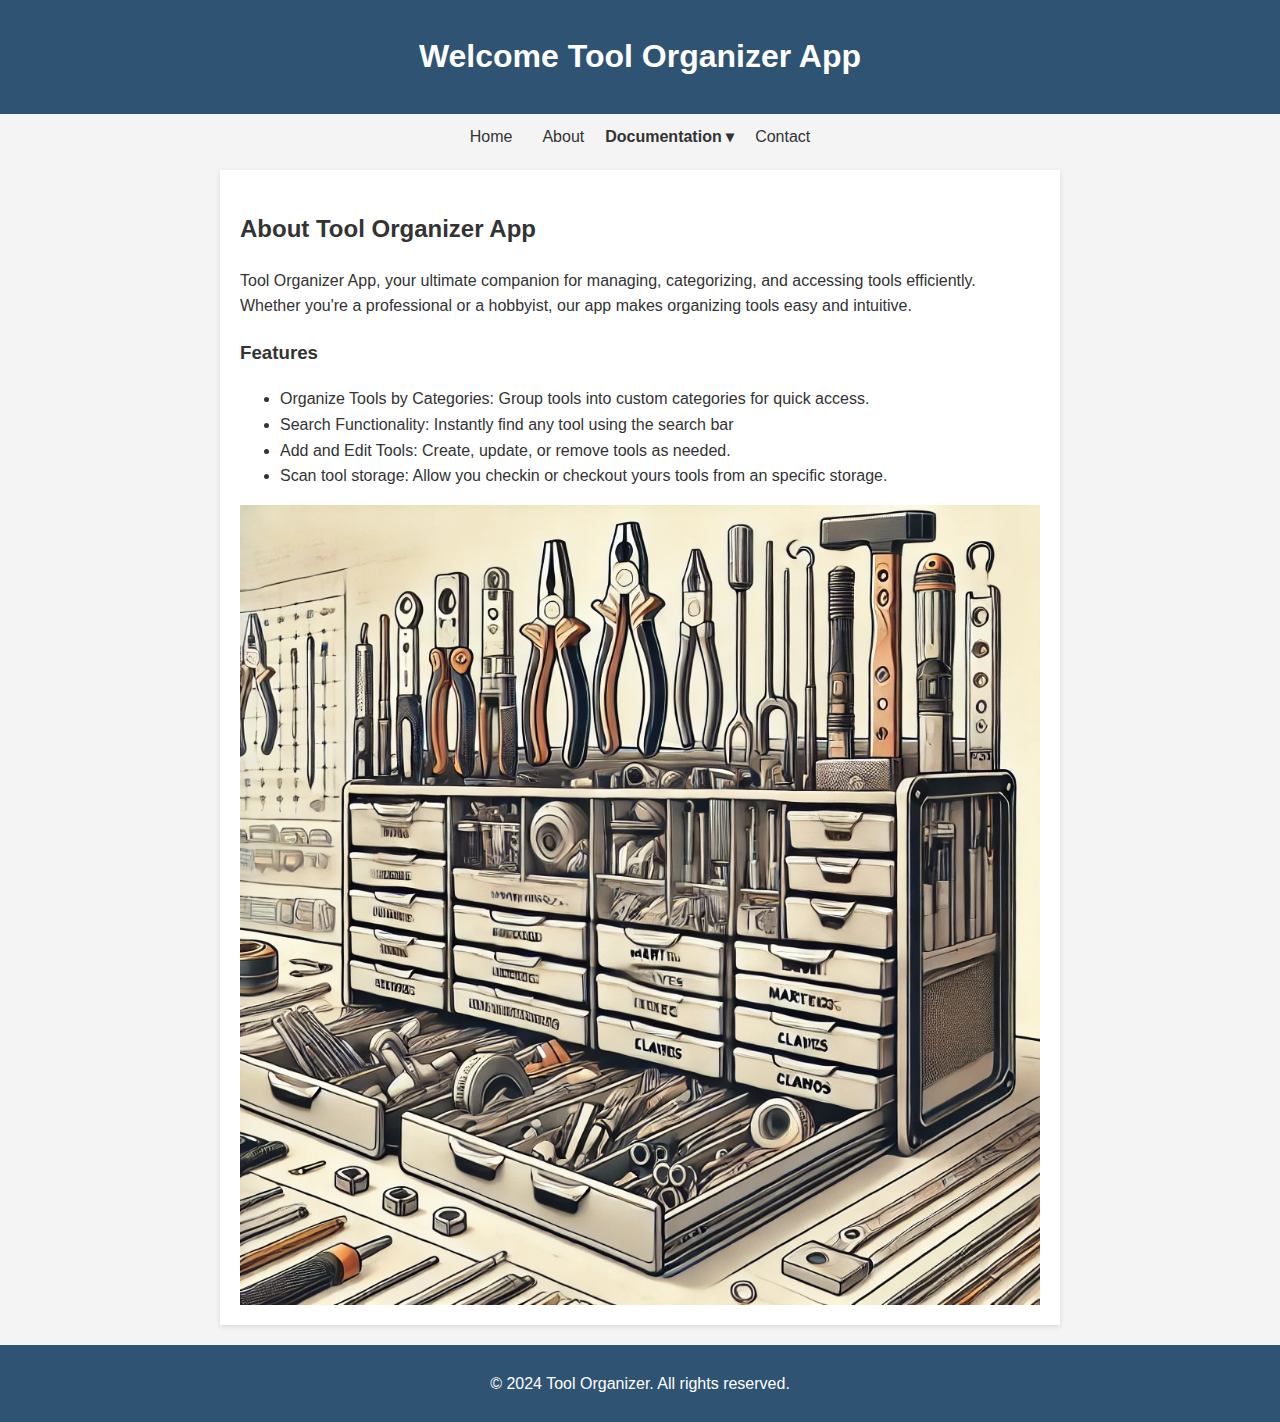
==== about.html @ bc072d88 "adding about and contact html." ====
<!DOCTYPE html>
<html lang="en">
<head>
    <meta charset="UTF-8">
    <meta name="viewport" content="width=device-width, initial-scale=1.0">
    <meta http-equiv="X-UA-Compatible" content="IE=edge">
    <title>Tool Organizer Intro</title>
    <link rel="icon" type="image/x-icon" href="images/favicon.ico">
    <link rel="stylesheet" href="./style.css" />
</head>
<body>

    <header>
        <h1>Welcome Tool Organizer App</h1>
    </header>

    <nav>
        <a href="index.html">Home</a>
        <a href="#about">About</a>
        <div class="dropdown">
            <button class="dropbtn">Documentation &#x25BE;</button>
            <div class="dropdown-content">
                <a href="#reset-password">Reset Password</a>
                <a href="#login">Login</a>
                <a href="#register">Register</a>
                <a href="#create-storage">Create Storage</a>
                <a href="#create-location">Create Location</a>
            </div>
        </div>
        <a href="#contact">Contact</a>
    </nav>

    <main>
        <h2>About Tool Organizer App</h2>
        <p>Tool Organizer App, your ultimate companion for managing, categorizing, and accessing tools efficiently. Whether you're a professional or a hobbyist, our app makes organizing tools easy and intuitive.</p>

        <h3>Features</h3>
        <ul>
            <li>Organize Tools by Categories: Group tools into custom categories for quick access.</li>
            <li>Search Functionality: Instantly find any tool using the search bar</li>
            <li>Add and Edit Tools: Create, update, or remove tools as needed.</li>
            <li>Scan tool storage: Allow you checkin or checkout yours tools from an specific storage.</li>
        </ul>
        <div class="image-container">
            <img src="images/tool-organizer.jpg" alt="Image"/>
        </div>
    </main>

    <footer>
        <p>&copy; 2024 Tool Organizer. All rights reserved.</p>
    </footer>
    <script src="./script.js"></script>
</body>
</html>
---- style.css ----
body {
    font-family: Arial, sans-serif;
    margin: 0;
    padding: 0;
    line-height: 1.6;
    background-color: #f4f4f4;
    color: #333;
}

header {
    background: #2F5372;
    color: #fff;
    padding: 10px 20px;
    text-align: center;
}

nav {
    margin: 10px 0;
    justify-content:center;
    display:flex;
}

    nav a {
        color: #333;
        text-decoration: none;
        margin: 0 15px;
        float:left;
    }

        nav a:hover {
            text-decoration: underline;
        }
/* Dropdown Sub-menu */
.dropdown {
    float: left;
    overflow: hidden;
}

    .dropdown .dropbtn {
        cursor: pointer;
        font-size: 16px;
        border: none;
        outline: none;
        color: #333;
        background-color: inherit;
        font-weight: bold;
    }

.dropdown-content {
    display: none;
    position: absolute;
    background-color: #f9f9f9;
    box-shadow: 0px 8px 16px 0px rgba(0,0,0,0.2);
    z-index: 1;
}

    .dropdown-content a {
        float: none;
        color: black;
        padding: 12px 16px;
        text-decoration: none;
        display: block;
        text-align: left;
    }

        .dropdown-content a:hover {
            background-color: #ddd;
        }

.dropdown:hover .dropdown-content {
    display: block;
}

main {
    padding: 20px;
    background: #fff;
    margin: 20px auto;
    max-width: 800px;
    box-shadow: 0 2px 5px rgba(0, 0, 0, 0.1);
}

footer {
    background: #2F5372;
    color: #fff;
    text-align: center;
    padding: 10px 0;
    margin-top: 20px;
}
.image-container{
    overflow:hidden;
}
.image-container img {
    height: auto;
    width: 100%;
    display: block; /* Removes bottom spacing caused by inline-block */
}
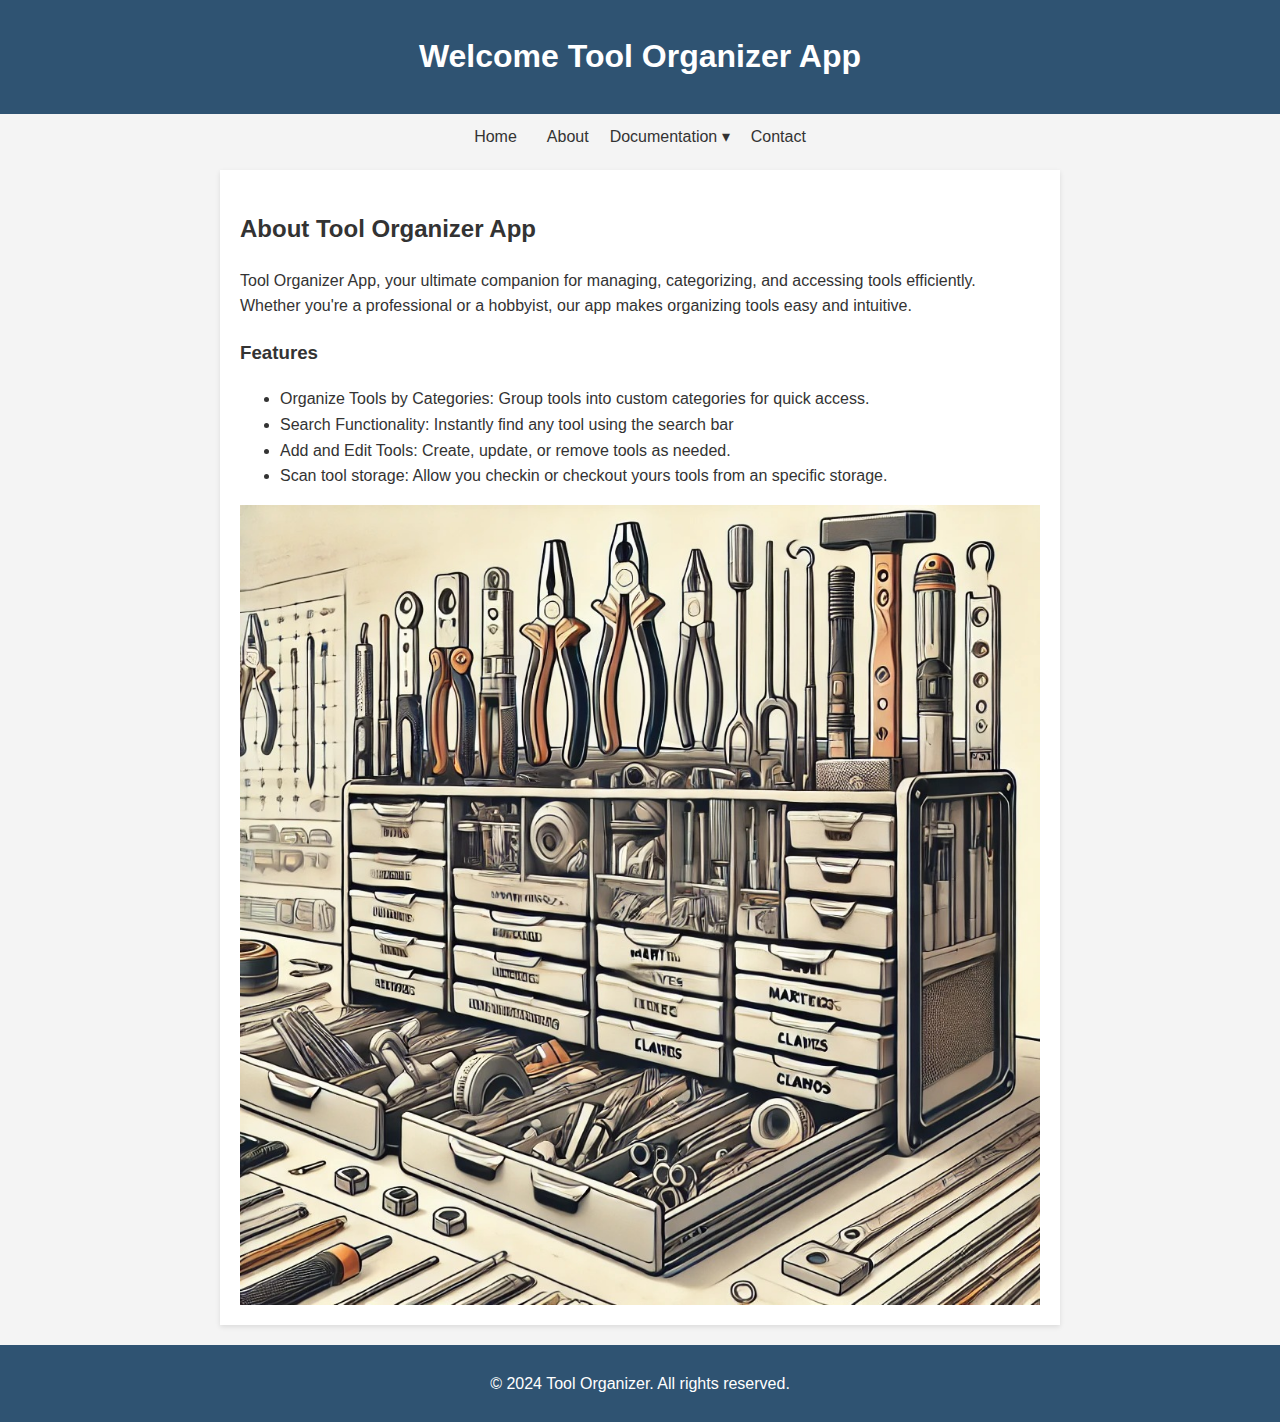
==== commit d3bf5a32: "updating pathnavigation." ====
--- a/about.html
+++ b/about.html
@@ -4,7 +4,7 @@
     <meta charset="UTF-8">
     <meta name="viewport" content="width=device-width, initial-scale=1.0">
     <meta http-equiv="X-UA-Compatible" content="IE=edge">
-    <title>Tool Organizer Intro</title>
+    <title>Tool Organizer About</title>
     <link rel="icon" type="image/x-icon" href="images/favicon.ico">
     <link rel="stylesheet" href="./style.css" />
 </head>
@@ -16,7 +16,7 @@
 
     <nav>
         <a href="index.html">Home</a>
-        <a href="#about">About</a>
+        <a href="about.html">About</a>
         <div class="dropdown">
             <button class="dropbtn">Documentation &#x25BE;</button>
             <div class="dropdown-content">
@@ -27,7 +27,7 @@
                 <a href="#create-location">Create Location</a>
             </div>
         </div>
-        <a href="#contact">Contact</a>
+        <a href="contact.html">Contact</a>
     </nav>
 
     <main>
--- a/style.css
+++ b/style.css
@@ -30,6 +30,9 @@
         nav a:hover {
             text-decoration: underline;
         }
+.current-page {
+    font-weight: bold;
+}
 /* Dropdown Sub-menu */
 .dropdown {
     float: left;
@@ -43,7 +46,6 @@
         outline: none;
         color: #333;
         background-color: inherit;
-        font-weight: bold;
     }
 
 .dropdown-content {
@@ -93,4 +95,43 @@
     height: auto;
     width: 100%;
     display: block; /* Removes bottom spacing caused by inline-block */
-}+}
+
+#contact-form {
+    max-width: 500px;
+    margin: 20px auto;
+    padding: 20px;
+    border: 1px solid #ccc;
+    border-radius: 5px;
+    background-color: #f9f9f9;
+}
+
+    #contact-form label {
+        display: block;
+        margin-bottom: 5px;
+        font-weight: bold;
+        font-size: 14px;
+    }
+
+        #contact-form label input,textarea, .form-file {
+            width: 100%;
+            margin-bottom: 15px;
+            padding: 10px;
+            border: 1px solid #ccc;
+            border-radius: 4px;
+            font-size: 14px;
+        }
+
+    #contact-form button {
+        background-color: #007BFF;
+        color: white;
+        padding: 10px 15px;
+        border: none;
+        border-radius: 4px;
+        cursor: pointer;
+        font-size: 16px;
+    }
+
+        #contact-form button:hover {
+           background-color:red;
+        }
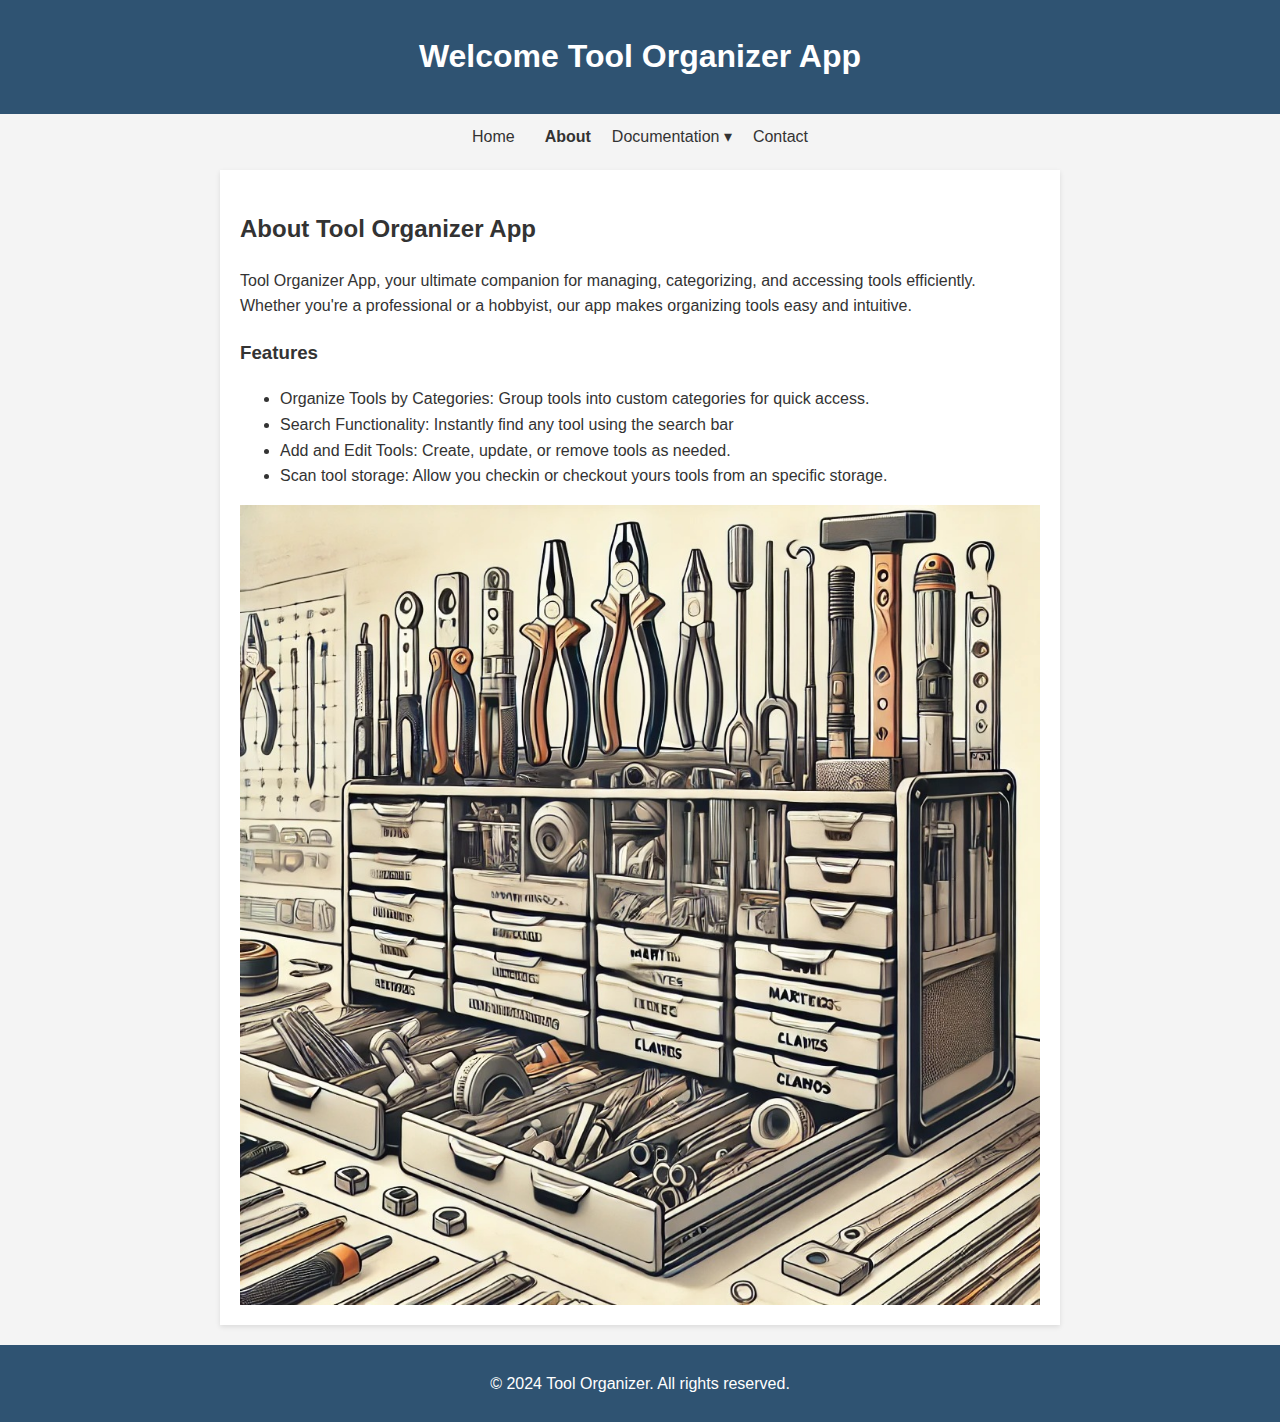
==== commit 52ca8e57: "saving current page" ====
--- a/about.html
+++ b/about.html
@@ -16,7 +16,7 @@
 
     <nav>
         <a href="index.html">Home</a>
-        <a href="about.html">About</a>
+        <a href="about.html" class="current-page">About</a>
         <div class="dropdown">
             <button class="dropbtn">Documentation &#x25BE;</button>
             <div class="dropdown-content">
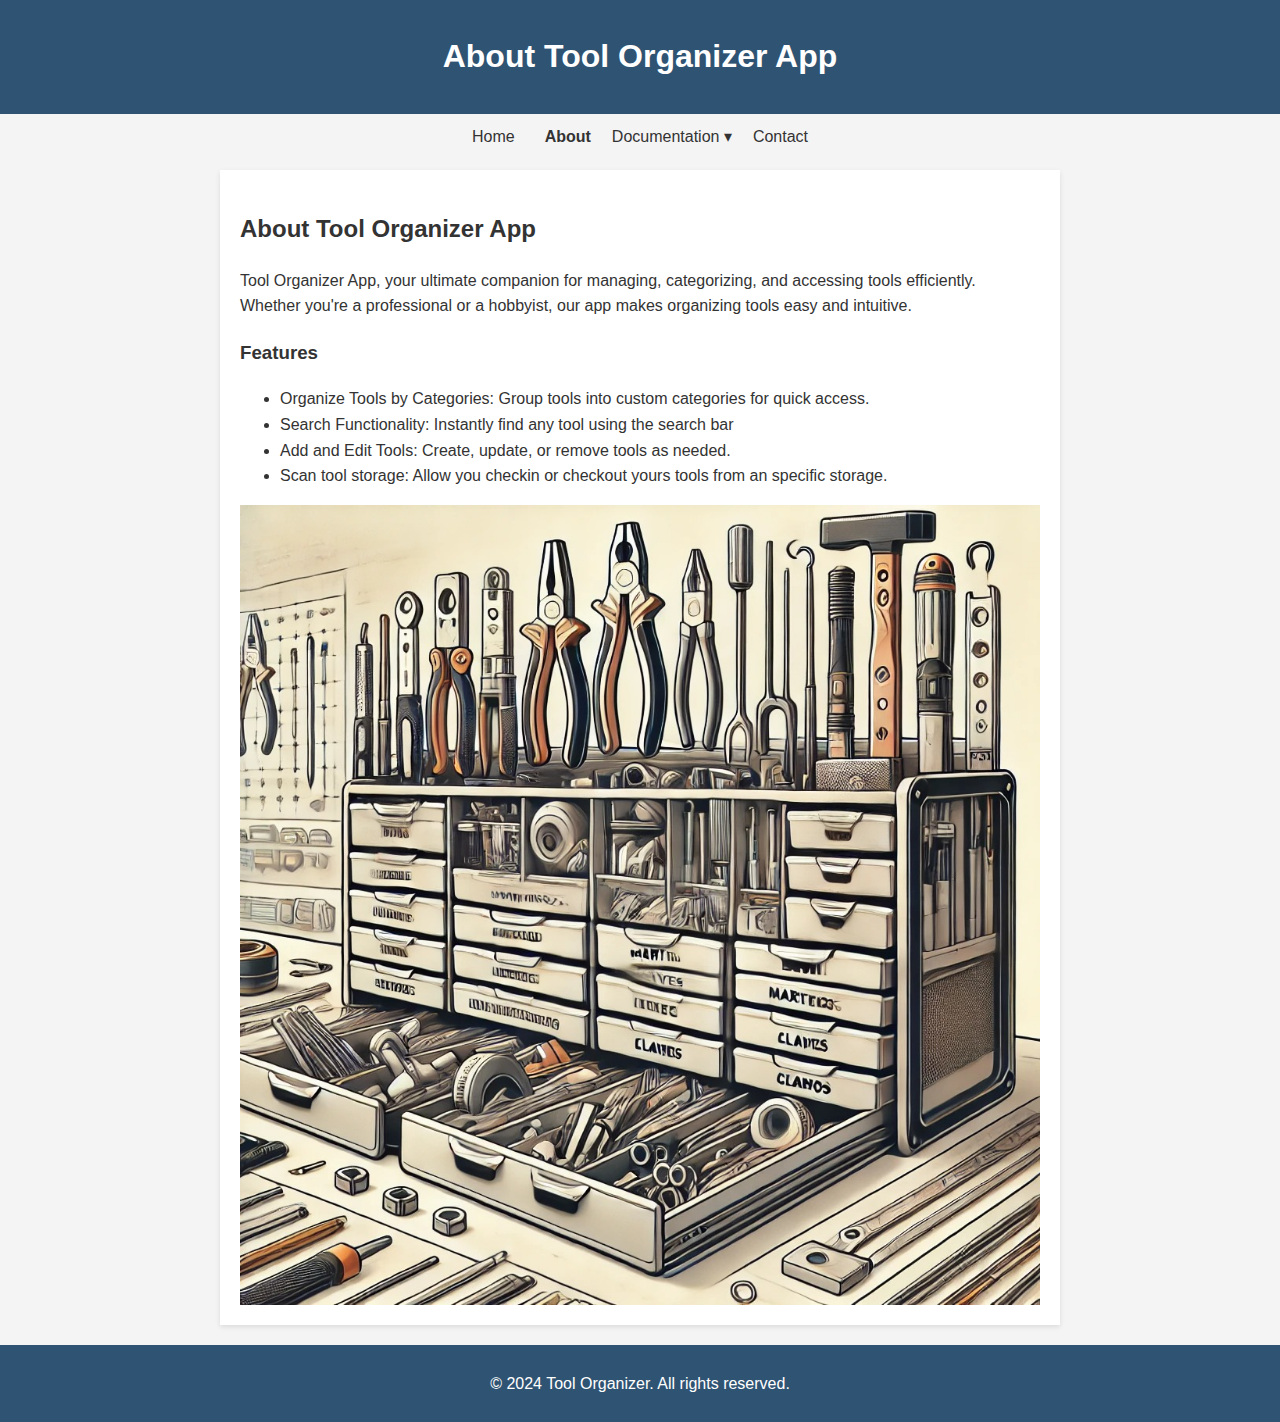
==== commit 60d36cc2: "saving file." ====
--- a/about.html
+++ b/about.html
@@ -11,7 +11,7 @@
 <body>
 
     <header>
-        <h1>Welcome Tool Organizer App</h1>
+        <h1>About Tool Organizer App</h1>
     </header>
 
     <nav>
@@ -20,11 +20,14 @@
         <div class="dropdown">
             <button class="dropbtn">Documentation &#x25BE;</button>
             <div class="dropdown-content">
-                <a href="#reset-password">Reset Password</a>
-                <a href="#login">Login</a>
-                <a href="#register">Register</a>
-                <a href="#create-storage">Create Storage</a>
-                <a href="#create-location">Create Location</a>
+                <a href="#account">Account</a>
+                <a href="#start">Start Here</a>
+                <a href="#categories">Categories</a>
+                <a href="#location">Location</a>
+                <a href="#storages">Storages</a>
+                <a href="#tools">Tools</a>
+                <a href="#scan">Scan</a>
+                <a href="#printer">Printer</a>
             </div>
         </div>
         <a href="contact.html">Contact</a>
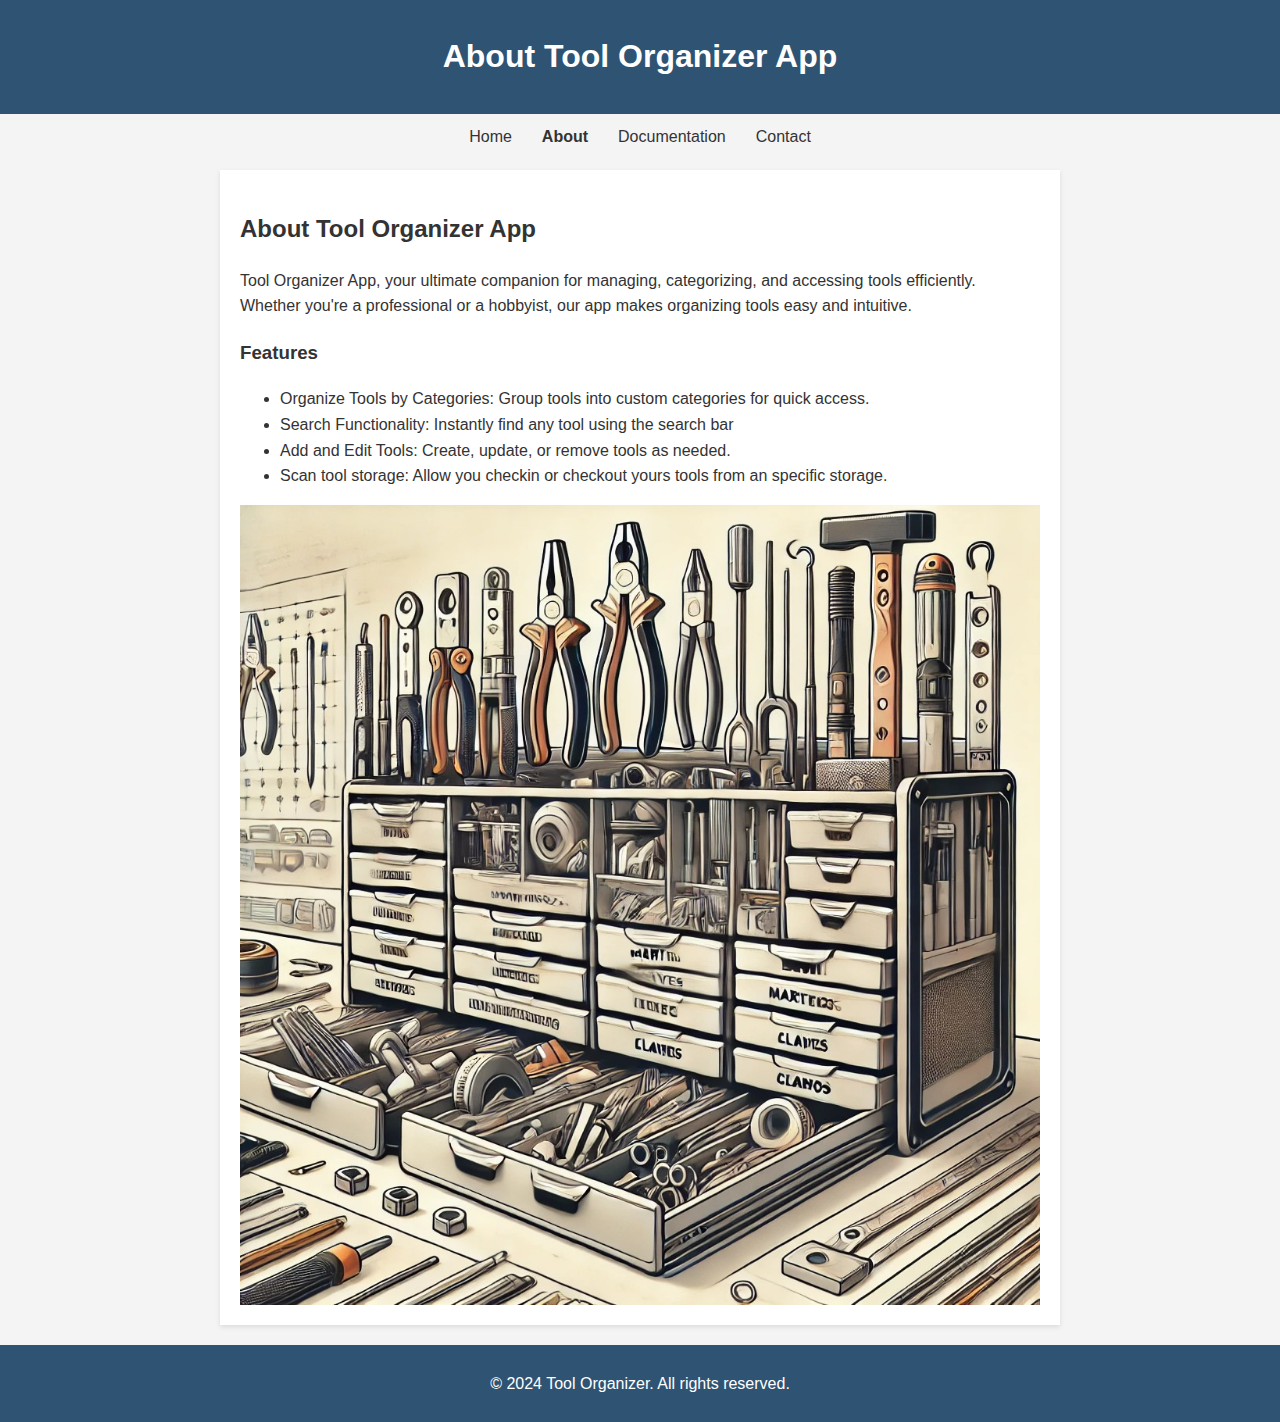
==== commit f04377fc: "Adding documentation html." ====
--- a/about.html
+++ b/about.html
@@ -4,7 +4,7 @@
     <meta charset="UTF-8">
     <meta name="viewport" content="width=device-width, initial-scale=1.0">
     <meta http-equiv="X-UA-Compatible" content="IE=edge">
-    <title>Tool Organizer About</title>
+    <title>About</title>
     <link rel="icon" type="image/x-icon" href="images/favicon.ico">
     <link rel="stylesheet" href="./style.css" />
 </head>
@@ -17,19 +17,7 @@
     <nav>
         <a href="index.html">Home</a>
         <a href="about.html" class="current-page">About</a>
-        <div class="dropdown">
-            <button class="dropbtn">Documentation &#x25BE;</button>
-            <div class="dropdown-content">
-                <a href="#account">Account</a>
-                <a href="#start">Start Here</a>
-                <a href="#categories">Categories</a>
-                <a href="#location">Location</a>
-                <a href="#storages">Storages</a>
-                <a href="#tools">Tools</a>
-                <a href="#scan">Scan</a>
-                <a href="#printer">Printer</a>
-            </div>
-        </div>
+        <a href="documentation.html">Documentation</a>
         <a href="contact.html">Contact</a>
     </nav>
 
--- a/style.css
+++ b/style.css
@@ -98,7 +98,6 @@
 }
 
 #contact-form {
-    max-width: 500px;
     margin: 20px auto;
     padding: 20px;
     border: 1px solid #ccc;
@@ -114,7 +113,7 @@
     }
 
         #contact-form label input,textarea, .form-file {
-            width: 100%;
+            width: 97%;
             margin-bottom: 15px;
             padding: 10px;
             border: 1px solid #ccc;
@@ -135,3 +134,21 @@
         #contact-form button:hover {
            background-color:red;
         }
+
+#search-section {
+    padding: 20px;
+    text-align: center;
+    background-color: #f9f9f9;
+    border-bottom: 1px solid #ddd;
+}
+
+#search {
+    width: 97%;
+    padding: 10px;
+    border: 1px solid #ccc;
+    border-radius: 5px;
+    font-size: 16px;
+}
+.ul-numeric li {
+    list-style-type: decimal;
+}